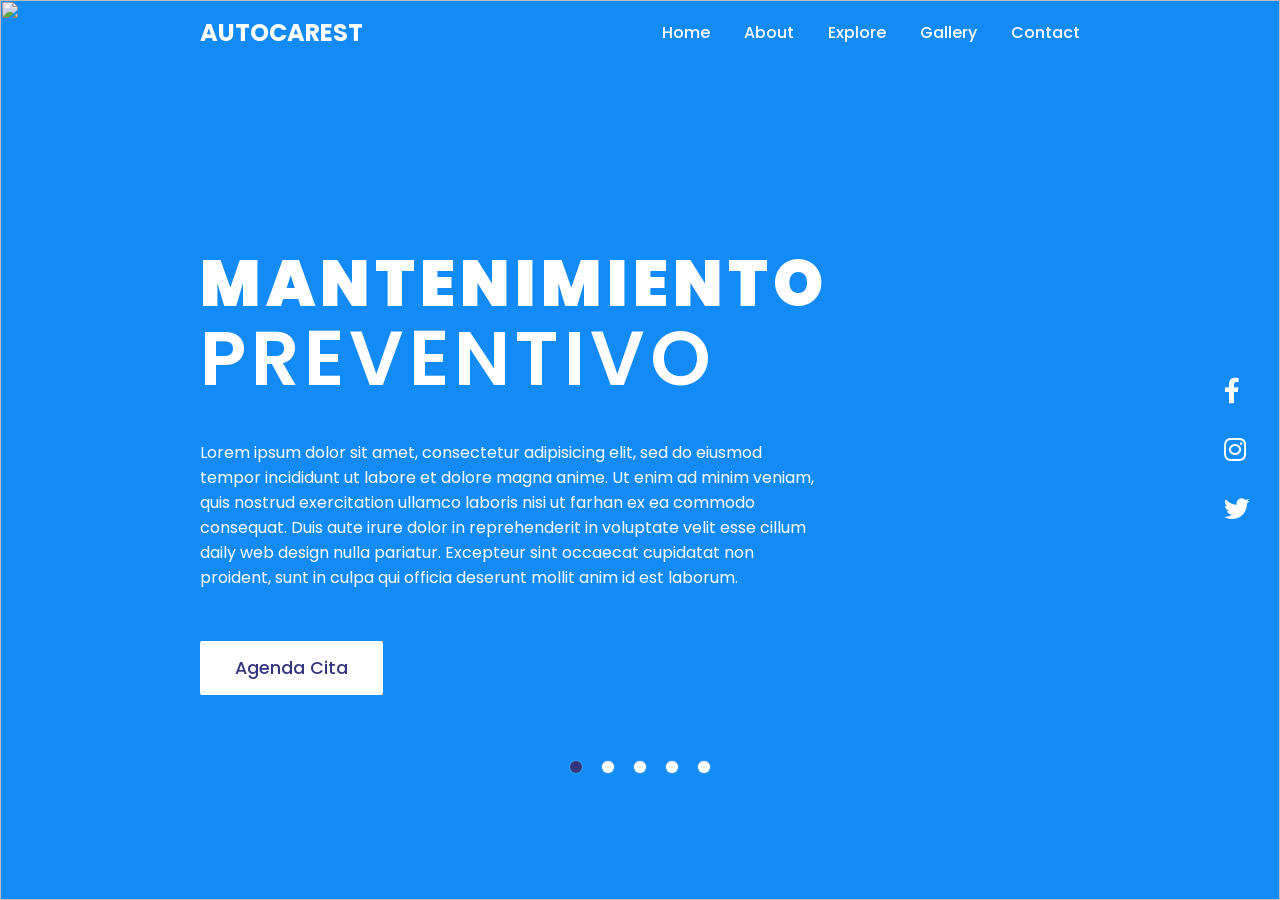
==== index.html @ a87ef195 "Algunos cambiossss" ====
<!DOCTYPE html>
<html lang="en">
<head>
    <meta charset="UTF-8">
    <meta http-equiv="X-UA-Compatible" content="IE=edge">
    <meta name="viewport" content="width=device-width, initial-scale=1.0">
    <title>Responsive Website Landing Page - With Background Image Slider | Space</title>
    <link rel="stylesheet" href="https://cdnjs.cloudflare.com/ajax/libs/font-awesome/5.14.0/css/all.min.css">
    <link rel="stylesheet" href="./style.css">
    <!-- Principio del widget de globo de Calendly -->
    <link href="https://assets.calendly.com/assets/external/widget.css" rel="stylesheet">
    <script src="https://assets.calendly.com/assets/external/widget.js" type="text/javascript" async></script>
    <script type="text/javascript">window.onload = function() { Calendly.initBadgeWidget({ url: 'https://calendly.com/autocarest/citaprogramada', text: 'AGENDAR', color: '#35357D', textColor: '#ffffff', branding: false }); }</script>
    <!-- Final del widget de globo de Calendly -->
</head>
<body>

    <header>
        <a href="#" class="brand">AUTOCAREST</a>
        <div class="menu-btn">
            <div class="navigation">
                <div class="navigation-items">
                    <a href="#">Home</a>
                    <a href="#">About</a>
                    <a href="#">Explore</a>
                    <a href="#">Gallery</a>
                    <a href="#">Contact</a>
                </div>
            </div>
        </div>
    </header>

    <section class="home">
        <img decoding="async" class="img-slide active" src="https://lubrication-management.com/wp-content/uploads/sites/3/2017/05/IMG_LM_CambioAceite_767x431.jpg" ></img>
        <img decoding="async" class="img-slide" src="https://autochimps.com/wp-content/uploads/2020/07/mechanic-repairing-or-rebuilding-engine-1024x576.jpg" ></img>
        <img decoding="async" class="img-slide" src="https://i.ebayimg.com/images/g/aMwAAOSwoHZiBffL/s-l1600.jpg" ></img>
        <img decoding="async" class="img-slide" src="https://lubrication-management.com/wp-content/uploads/sites/3/2017/05/IMG_LM_CambioAceite_767x431.jpg" ></img>
        <img decoding="async" class="img-slide" src="https://i.ebayimg.com/images/g/aMwAAOSwoHZiBffL/s-l1600.jpg" ></img>
        <div class="content active">
            <h1>MANTENIMIENTO<br><span>PREVENTIVO</span></h1>
            <p>Lorem ipsum dolor sit amet, consectetur adipisicing elit, sed do eiusmod tempor incididunt ut labore et dolore magna anime. Ut enim ad minim veniam, quis nostrud exercitation ullamco laboris nisi ut farhan ex ea commodo consequat. Duis aute irure dolor in reprehenderit in voluptate velit esse cillum daily web design nulla pariatur. Excepteur sint occaecat cupidatat non proident, sunt in culpa qui officia deserunt mollit anim id est laborum.</p>
          <a href="#">Agenda Cita</a>
        </div>
        <div class="content">
          <h1>STARSHIP UPDATE.<br><span>Rocket</span></h1>
          <p>Lorem ipsum dolor sit amet, consectetur adipisicing elit, sed do eiusmod tempor incididunt ut labore et dolore magna anime. Ut enim ad minim veniam, quis nostrud exercitation ullamco laboris nisi ut farhan ex ea commodo consequat. Duis aute irure dolor in reprehenderit in voluptate velit esse cillum daily web design nulla pariatur. Excepteur sint occaecat cupidatat non proident, sunt in culpa qui officia deserunt mollit anim id est laborum.</p>
          <a href="#">Read More</a>
        </div>
        <div class="content">
          <h1>INTELSAT.<br><span>G-31MISSION</span></h1>
          <p>Lorem ipsum dolor sit amet, consectetur adipisicing elit, sed do eiusmod tempor incididunt ut labore et dolore magna anime. Ut enim ad minim veniam, quis nostrud exercitation ullamco laboris nisi ut farhan ex ea commodo consequat. Duis aute irure dolor in reprehenderit in voluptate velit esse cillum daily web design nulla pariatur. Excepteur sint occaecat cupidatat non proident, sunt in culpa qui officia deserunt mollit anim id est laborum.</p>
          <a href="#">Read More</a>
        </div>
        <div class="content">
          <h1>NASA ASTRONAUTS.<br><span>THE MOON</span></h1>
          <p>Lorem ipsum dolor sit amet, consectetur adipisicing elit, sed do eiusmod tempor incididunt ut labore et dolore magna anime. Ut enim ad minim veniam, quis nostrud exercitation ullamco laboris nisi ut farhan ex ea commodo consequat. Duis aute irure dolor in reprehenderit in voluptate velit esse cillum daily web design nulla pariatur. Excepteur sint occaecat cupidatat non proident, sunt in culpa qui officia deserunt mollit anim id est laborum.</p>
          <a href="#">Read More</a>
        </div>
        <div class="content">
          <h1>Space Travel.<br><span>Rocket</span></h1>
          <p>Lorem ipsum dolor sit amet, consectetur adipisicing elit, sed do eiusmod tempor incididunt ut labore et dolore magna anime. Ut enim ad minim veniam, quis nostrud exercitation ullamco laboris nisi ut farhan ex ea commodo consequat. Duis aute irure dolor in reprehenderit in voluptate velit esse cillum daily web design nulla pariatur. Excepteur sint occaecat cupidatat non proident, sunt in culpa qui officia deserunt mollit anim id est laborum.</p>
          <a href="#">Read More</a>
        </div>
        <div class="media-icons">
            <a href="#"><i class="fab fa-facebook-f"></i></a>
            <a href="#"><i class="fab fa-instagram"></i></a>
            <a href="#"><i class="fab fa-twitter"></i></a>
        </div>
        <div class="slider-navigation">
            <div class="nav-btn active"></div>
            <div class="nav-btn"></div>
            <div class="nav-btn"></div>
            <div class="nav-btn"></div>
            <div class="nav-btn"></div>
        </div>
    </section> <script src="./script.js" defer data-deferred="1"></script> </body>
</html>
---- style.css ----
@import url('https://fonts.googleapis.com/css2?family=Poppins:wght@200;300;400;500;600;700;800;900&display=swap');

*{
    margin: 0;
    padding: 0;
    box-sizing: border-box;
    font-family: "Poppins", sans-serif;
}

header{
    z-index: 999;
    position: absolute;
    top: 0;
    left: 0;
    width: 100%;
    display: flex;
    justify-content: space-between;
    align-items: center;
    padding: 15px 200px;
    transition: 0.5s ease;
}

header .brand{
    color: #fff;
    font-size: 1.5rem;
    font-weight: 700;
    text-transform: uppercase;
    text-decoration: none;
}

header .brand:hover{
    color: #35357D;
}

header .navigation{
    position: relative;
}

header .navigation .navigation-items a{
    position: relative;
    color: #fff;
    font-size: 1em;
    font-weight: 500;
    text-decoration: none;
    margin-left: 30px;
    transition: 0.3s ease;
}

header .navigation .navigation-items a:before{
    content: '';
    position: absolute;
    background: #fff;
    width: 0;
    height: 3px;
    bottom: 0;
    left: 0;
    transition: 0.3s ease;
}

header .navigation .navigation-items a:hover:before{
    width: 100%;
    background: #35357D;
}

section{
    padding: 100px 200px;
}

.home {
    position: relative;
    width: 100%;
    min-height: 100vh;
    display: flex;
    justify-content: center;
    flex-direction: column;
    background: rgba(0, 140, 255, 0.959);
}

.home:before{
    z-index: 777;
    content: '';
    position: absolute;
    background: rgba(251, 3, 3, 0.034);
    width: 100%;
    height: 100%;
    top: 0;
    left: 0;
}

.home .content{
    z-index: 888;
    color: #fff;
    width: 70%;
    margin-top: 50px;
    display: none;
}

.home .content.active{
    display: block;
}

.home .content h1{
    font-size: 4em;
    font-weight: 900;
    text-transform: uppercase;
    letter-spacing: 5px;
    line-height: 75px;
    margin-bottom: 40px;
}

.home .content h1 span{
    font-size: 1.2em;
    font-weight: 600;
}

.home .content p{
    margin-bottom: 65px;
}

.home .content a{
    background: #fff;
    padding: 15px 35px;
    color: #35357D;
    font-size: 1.1em;
    font-weight: 500;
    text-decoration: none;
    border-radius: 2px;
}

.home .content a:hover{
    background: #35357D;
    color: #fff;
}

.home .media-icons{
    z-index: 888;
    position: absolute;
    right: 30px;
    display: flex;
    flex-direction: column;
    transition: 0.5s ease;
}

.home .media-icons a{
    color: #fff;
    font-size: 1.6em;
    transition: 0.3s ease;
}

.home .media-icons a:not(:last-child){
    margin-bottom: 20px;
}

.home .media-icons a:hover{
    transform: scale(1.3);
    color: #35357D;
}

.home img{
    z-index: 000;
    position: absolute;
    top: 0;
    left: 0;
    width: 100%;
    height: 100%;
    object-fit: cover;
}

.slider-navigation{
    z-index: 888;
    position: relative;
    display: flex;
    justify-content: center;
    align-items: center;
    transform: translateY(80px);
    margin-bottom: 12px;
}

.slider-navigation .nav-btn{
    width: 12px;
    height: 12px;
    background: #fff;
    border-radius: 50%;
    cursor: pointer;
    box-shadow: 0 0 2px rgba(255, 255, 255, 0.5);
    transition: 0.3s ease;
}

.slider-navigation .nav-btn.active{
    background: #35357D;
}

.slider-navigation .nav-btn:not(:last-child){
    margin-right: 20px;
}

.slider-navigation .nav-btn:hover{
    transform: scale(1.2);
}

.img-slide{
    position: absolute;
    width: 100%;
    clip-path: circle(0% at 0 50%);
}

.img-slide.active{
    clip-path: circle(150% at 0 50%);
    transition: 2s ease;
    transition-property: clip-path;
}

@media (max-width: 1040px){
    header{
        padding: 12px 20px;
    }
    section{
        padding: 100px 20px;
    }
    .home .media-icons{
        right: 15px;
    }
    header .navigation{
        display: none;
    }
    header .navigation.active{
        position: fixed;
        width: 100%;
        height: 100%;
        top: 0;
        left: 0;
        display: flex;
        justify-content: center;
        align-items: center;
        background: rgba(1, 1, 1, 0.5);
    }

    header .navigation .navigation-items a{
        color: #222;
        font-size: 1.2em;
        margin: 20px;
    }
    header .navigation .navigation-items a:before{
        background: #222;
        height: 5px;
    }
    header .navigation .navigation-items{
        background: #fff;
        width: 600px;
        max-width: 600px;
        margin: 20px;
        padding: 40px;
        display: flex;
        flex-direction: column;
        align-items: center;
        border-radius: 5px;
        box-shadow: 0 5px 25px rgb(1 1 1 / 20%);
    }
    .menu-btn{
        background: url(menu.png)no-repeat;
        background-size: 30px;
        background-position: center;
        width: 40px;
        height: 40px;
        cursor: pointer;
        transition: 0.3s ease;
    }
    .menu-btn.active{
        z-index: 999;
        background: url(close.png)no-repeat;
        background-size: 25px;
        background-position: center;
        transition: 0.3s ease;
    }
}

@media (max-width: 560px){
    .home .content h1{
        font-size: 2em;
        line-height: 60px;
    }
}
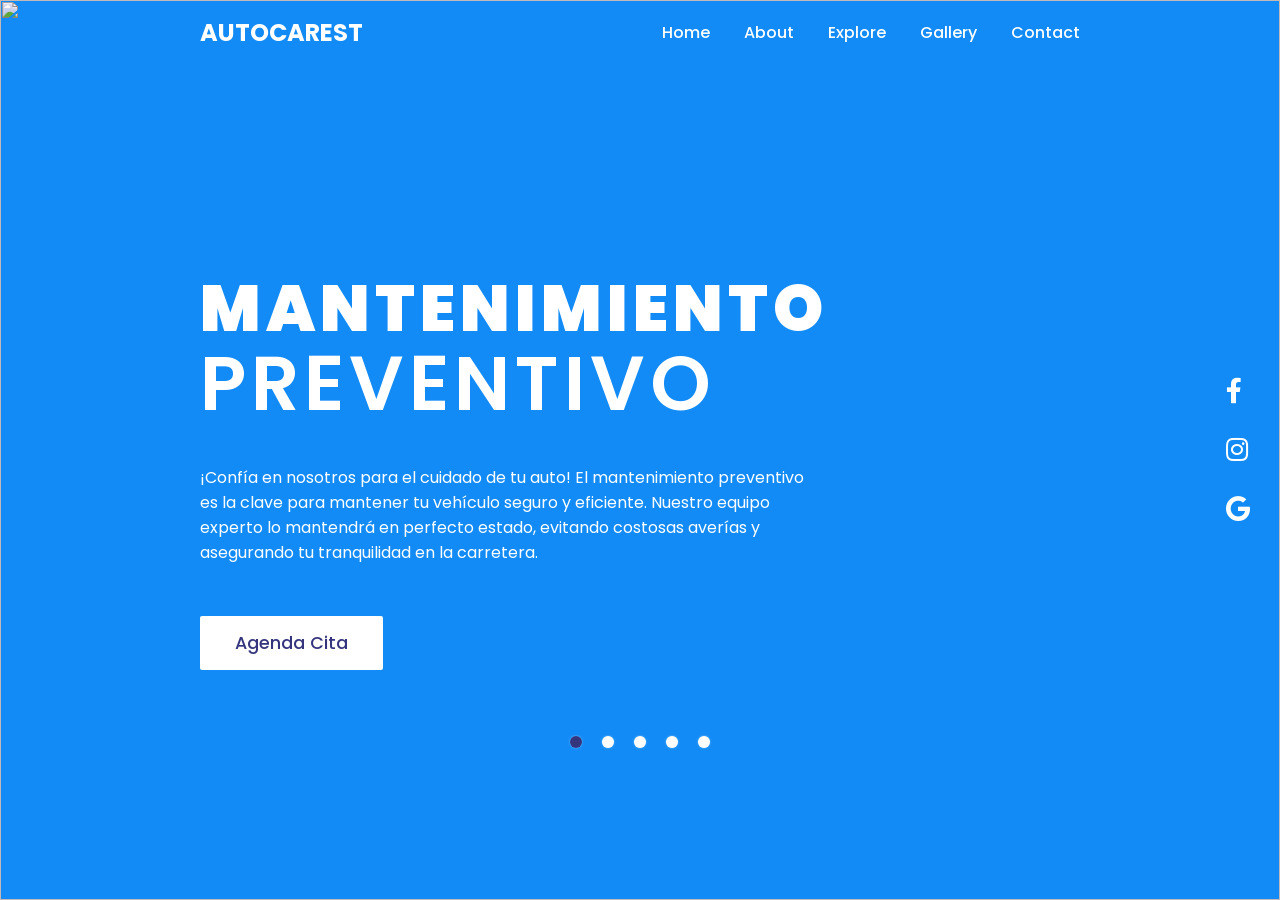
==== commit 38871b47: "Algunos cambiossss" ====
--- a/index.html
+++ b/index.html
@@ -16,15 +16,15 @@
 <body>
 
     <header>
-        <a href="#" class="brand">AUTOCAREST</a>
+        <a href="./index.html" class="brand">AUTOCAREST</a>
         <div class="menu-btn">
             <div class="navigation">
                 <div class="navigation-items">
-                    <a href="#">Home</a>
-                    <a href="#">About</a>
-                    <a href="#">Explore</a>
-                    <a href="#">Gallery</a>
-                    <a href="#">Contact</a>
+                    <a href="./index.html">Home</a>
+                    <a href="./about.html">About</a>
+                    <a href="./DataKeep.html">Explore</a>
+                    <a href="./index.html">Gallery</a>
+                    <a href="./index.html">Contact</a>
                 </div>
             </div>
         </div>
@@ -37,34 +37,34 @@
         <img decoding="async" class="img-slide" src="https://lubrication-management.com/wp-content/uploads/sites/3/2017/05/IMG_LM_CambioAceite_767x431.jpg" ></img>
         <img decoding="async" class="img-slide" src="https://i.ebayimg.com/images/g/aMwAAOSwoHZiBffL/s-l1600.jpg" ></img>
         <div class="content active">
-            <h1>MANTENIMIENTO<br><span>PREVENTIVO</span></h1>
-            <p>Lorem ipsum dolor sit amet, consectetur adipisicing elit, sed do eiusmod tempor incididunt ut labore et dolore magna anime. Ut enim ad minim veniam, quis nostrud exercitation ullamco laboris nisi ut farhan ex ea commodo consequat. Duis aute irure dolor in reprehenderit in voluptate velit esse cillum daily web design nulla pariatur. Excepteur sint occaecat cupidatat non proident, sunt in culpa qui officia deserunt mollit anim id est laborum.</p>
-          <a href="#">Agenda Cita</a>
+            <h1>MANTENIMIENTO<br><span>Preventivo</span></h1>
+            <p>¡Confía en nosotros para el cuidado de tu auto! El mantenimiento preventivo es la clave para mantener tu vehículo seguro y eficiente. Nuestro equipo experto lo mantendrá en perfecto estado, evitando costosas averías y asegurando tu tranquilidad en la carretera.</p>
+          <a href="https://calendly.com/autocarest/citaprogramada" >Agenda Cita</a>
         </div>
         <div class="content">
-          <h1>STARSHIP UPDATE.<br><span>Rocket</span></h1>
-          <p>Lorem ipsum dolor sit amet, consectetur adipisicing elit, sed do eiusmod tempor incididunt ut labore et dolore magna anime. Ut enim ad minim veniam, quis nostrud exercitation ullamco laboris nisi ut farhan ex ea commodo consequat. Duis aute irure dolor in reprehenderit in voluptate velit esse cillum daily web design nulla pariatur. Excepteur sint occaecat cupidatat non proident, sunt in culpa qui officia deserunt mollit anim id est laborum.</p>
-          <a href="#">Read More</a>
+          <h1>MANTENIMIENTO<br><span>Correctivo</span></h1>
+          <p>Cuando necesites ayuda inmediata, nuestro servicio de mantenimiento correctivo está a tu disposición. Resolveremos rápidamente cualquier problema y te devolveremos la confianza en tu vehículo. ¡Deja que nuestros expertos cuiden de tu auto y mantén tu camino siempre seguro!</p>
+          <a href="https://calendly.com/autocarest/citaprogramada" >Agenda Cita</a>
         </div>
         <div class="content">
-          <h1>INTELSAT.<br><span>G-31MISSION</span></h1>
-          <p>Lorem ipsum dolor sit amet, consectetur adipisicing elit, sed do eiusmod tempor incididunt ut labore et dolore magna anime. Ut enim ad minim veniam, quis nostrud exercitation ullamco laboris nisi ut farhan ex ea commodo consequat. Duis aute irure dolor in reprehenderit in voluptate velit esse cillum daily web design nulla pariatur. Excepteur sint occaecat cupidatat non proident, sunt in culpa qui officia deserunt mollit anim id est laborum.</p>
-          <a href="#">Read More</a>
+          <h1>Importaciones<br><span>Autopartes y más...</span></h1>
+          <p>¡Tu fuente confiable para importar piezas de automóviles de calidad! En nuestro servicio de importación de auto partes, te brindamos acceso a componentes de alto rendimiento y calidad excepcional. Confía en nosotros para abastecer tu taller con las mejores piezas, asegurando que tus clientes tengan siempre la mejor solución para sus vehículos. Desde motores hasta frenos y mucho más, simplificamos la importación para que puedas ofrecer un servicio de primera clase y destacar en la industria automotriz. ¡Optimiza tus operaciones y mejora la satisfacción del cliente con nuestras piezas de importación!</p>
+          <a href="https://calendly.com/autocarest/citaprogramada" >Agenda Cita</a>
         </div>
         <div class="content">
-          <h1>NASA ASTRONAUTS.<br><span>THE MOON</span></h1>
-          <p>Lorem ipsum dolor sit amet, consectetur adipisicing elit, sed do eiusmod tempor incididunt ut labore et dolore magna anime. Ut enim ad minim veniam, quis nostrud exercitation ullamco laboris nisi ut farhan ex ea commodo consequat. Duis aute irure dolor in reprehenderit in voluptate velit esse cillum daily web design nulla pariatur. Excepteur sint occaecat cupidatat non proident, sunt in culpa qui officia deserunt mollit anim id est laborum.</p>
-          <a href="#">Read More</a>
+          <h1>Historial<br><span>Vehicular</span></h1>
+          <p>¡Toma el control con nuestro servicio de historial de trabajos en tu vehículo! En nuestra plataforma, mantenemos un registro detallado de cada servicio realizado en tu automóvil, proporcionándote acceso instantáneo a toda la información que necesitas. Desde mantenimiento preventivo hasta reparaciones correctivas, te ofrecemos una visión completa de la historia de tu vehículo. Esto no solo te ayuda a mantener un mantenimiento óptimo, sino que también simplifica la planificación de futuros servicios. Con nosotros, siempre tendrás el poder de tomar decisiones informadas para mantener tu vehículo en su mejor estado y maximizar su rendimiento. ¡Confía en nuestra plataforma para mantener tu historial de trabajos en orden!</p>
+          <a href="https://calendly.com/autocarest/citaprogramada" >Agenda Cita</a>
         </div>
         <div class="content">
           <h1>Space Travel.<br><span>Rocket</span></h1>
           <p>Lorem ipsum dolor sit amet, consectetur adipisicing elit, sed do eiusmod tempor incididunt ut labore et dolore magna anime. Ut enim ad minim veniam, quis nostrud exercitation ullamco laboris nisi ut farhan ex ea commodo consequat. Duis aute irure dolor in reprehenderit in voluptate velit esse cillum daily web design nulla pariatur. Excepteur sint occaecat cupidatat non proident, sunt in culpa qui officia deserunt mollit anim id est laborum.</p>
-          <a href="#">Read More</a>
+          <a href="https://calendly.com/autocarest/citaprogramada" >Agenda Cita</a>
         </div>
         <div class="media-icons">
-            <a href="#"><i class="fab fa-facebook-f"></i></a>
-            <a href="#"><i class="fab fa-instagram"></i></a>
-            <a href="#"><i class="fab fa-twitter"></i></a>
+            <a href="https://www.facebook.com/autocarest/"><i class="fab fa-facebook-f"></i></a>
+            <a href="https://www.instagram.com/autocarest/?hl=es"><i class="fab fa-instagram"></i></a>
+            <a href="https://goo.gl/maps/JjCUqoj7Ka4JVydS7"><i class="fab fa-google"></i></a>
         </div>
         <div class="slider-navigation">
             <div class="nav-btn active"></div>
--- a/style.css
+++ b/style.css
@@ -257,7 +257,8 @@
         box-shadow: 0 5px 25px rgb(1 1 1 / 20%);
     }
     .menu-btn{
-        background: url(menu.png)no-repeat;
+        color: white;
+        background: url(./images/menu.png)no-repeat;
         background-size: 30px;
         background-position: center;
         width: 40px;
@@ -267,7 +268,7 @@
     }
     .menu-btn.active{
         z-index: 999;
-        background: url(close.png)no-repeat;
+        background: url(./images/close.png)no-repeat;
         background-size: 25px;
         background-position: center;
         transition: 0.3s ease;
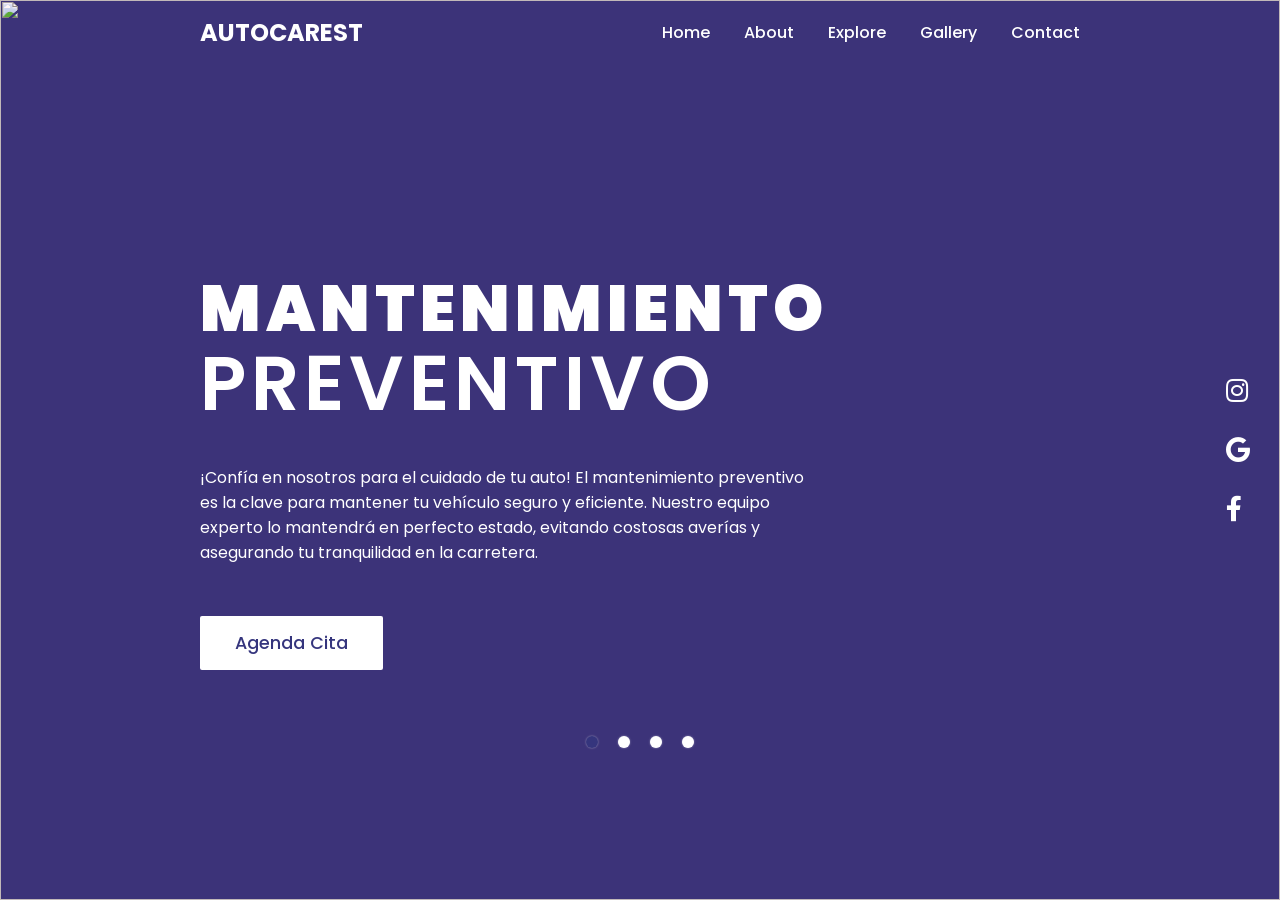
==== commit e29de3ac: "Algunos cambiossss" ====
--- a/index.html
+++ b/index.html
@@ -35,7 +35,6 @@
         <img decoding="async" class="img-slide" src="https://autochimps.com/wp-content/uploads/2020/07/mechanic-repairing-or-rebuilding-engine-1024x576.jpg" ></img>
         <img decoding="async" class="img-slide" src="https://i.ebayimg.com/images/g/aMwAAOSwoHZiBffL/s-l1600.jpg" ></img>
         <img decoding="async" class="img-slide" src="https://lubrication-management.com/wp-content/uploads/sites/3/2017/05/IMG_LM_CambioAceite_767x431.jpg" ></img>
-        <img decoding="async" class="img-slide" src="https://i.ebayimg.com/images/g/aMwAAOSwoHZiBffL/s-l1600.jpg" ></img>
         <div class="content active">
             <h1>MANTENIMIENTO<br><span>Preventivo</span></h1>
             <p>¡Confía en nosotros para el cuidado de tu auto! El mantenimiento preventivo es la clave para mantener tu vehículo seguro y eficiente. Nuestro equipo experto lo mantendrá en perfecto estado, evitando costosas averías y asegurando tu tranquilidad en la carretera.</p>
@@ -56,19 +55,13 @@
           <p>¡Toma el control con nuestro servicio de historial de trabajos en tu vehículo! En nuestra plataforma, mantenemos un registro detallado de cada servicio realizado en tu automóvil, proporcionándote acceso instantáneo a toda la información que necesitas. Desde mantenimiento preventivo hasta reparaciones correctivas, te ofrecemos una visión completa de la historia de tu vehículo. Esto no solo te ayuda a mantener un mantenimiento óptimo, sino que también simplifica la planificación de futuros servicios. Con nosotros, siempre tendrás el poder de tomar decisiones informadas para mantener tu vehículo en su mejor estado y maximizar su rendimiento. ¡Confía en nuestra plataforma para mantener tu historial de trabajos en orden!</p>
           <a href="https://calendly.com/autocarest/citaprogramada" >Agenda Cita</a>
         </div>
-        <div class="content">
-          <h1>Space Travel.<br><span>Rocket</span></h1>
-          <p>Lorem ipsum dolor sit amet, consectetur adipisicing elit, sed do eiusmod tempor incididunt ut labore et dolore magna anime. Ut enim ad minim veniam, quis nostrud exercitation ullamco laboris nisi ut farhan ex ea commodo consequat. Duis aute irure dolor in reprehenderit in voluptate velit esse cillum daily web design nulla pariatur. Excepteur sint occaecat cupidatat non proident, sunt in culpa qui officia deserunt mollit anim id est laborum.</p>
-          <a href="https://calendly.com/autocarest/citaprogramada" >Agenda Cita</a>
-        </div>
         <div class="media-icons">
-            <a href="https://www.facebook.com/autocarest/"><i class="fab fa-facebook-f"></i></a>
             <a href="https://www.instagram.com/autocarest/?hl=es"><i class="fab fa-instagram"></i></a>
             <a href="https://goo.gl/maps/JjCUqoj7Ka4JVydS7"><i class="fab fa-google"></i></a>
+            <a href="https://www.facebook.com/autocarest/"><i class="fab fa-facebook-f"></i></a>
         </div>
         <div class="slider-navigation">
             <div class="nav-btn active"></div>
-            <div class="nav-btn"></div>
             <div class="nav-btn"></div>
             <div class="nav-btn"></div>
             <div class="nav-btn"></div>
--- a/style.css
+++ b/style.css
@@ -73,7 +73,7 @@
     display: flex;
     justify-content: center;
     flex-direction: column;
-    background: rgba(0, 140, 255, 0.959);
+    background: #35357D;
 }
 
 .home:before{
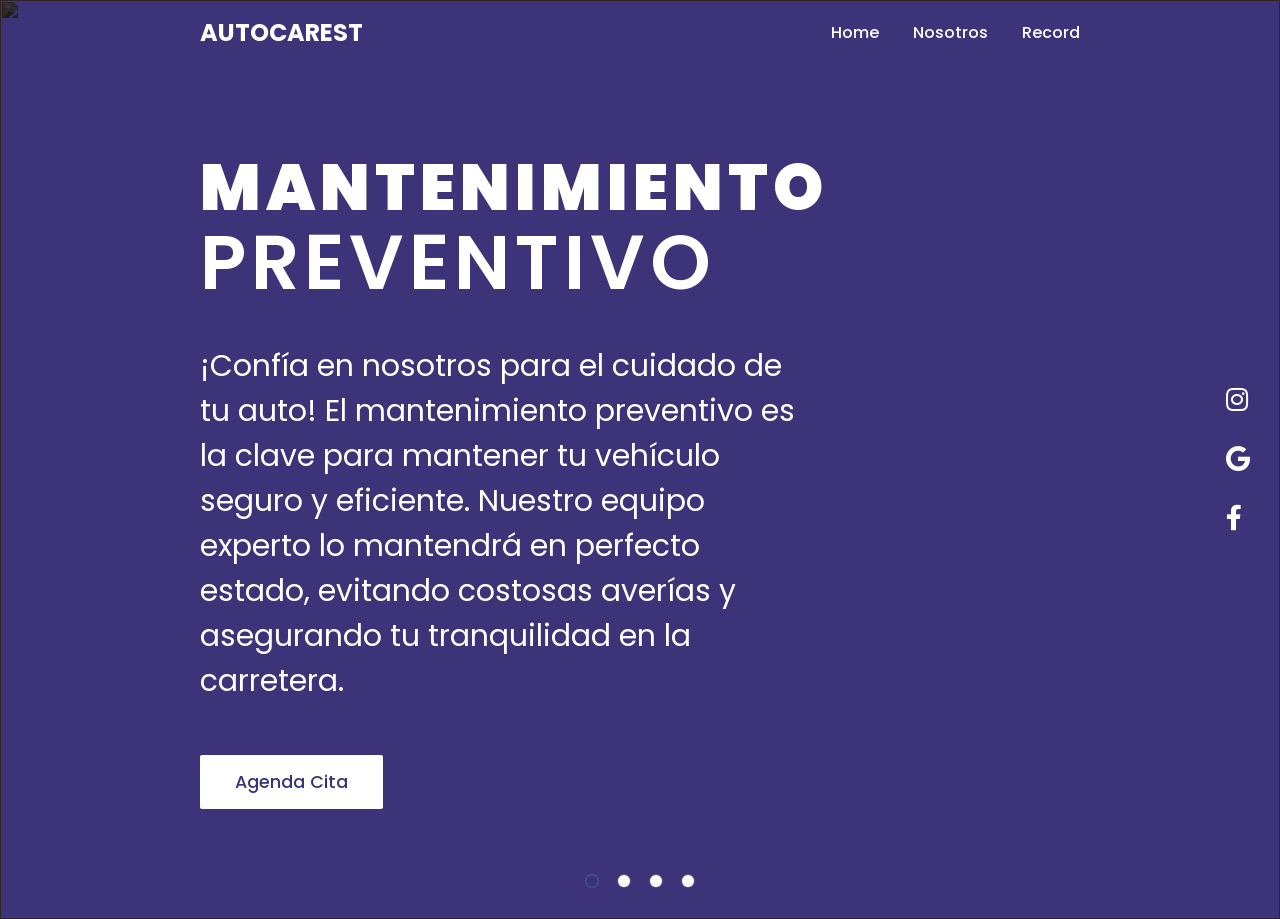
==== commit c5e4e8ce: "Algunos cambiossss" ====
--- a/index.html
+++ b/index.html
@@ -7,7 +7,7 @@
     <title>Responsive Website Landing Page - With Background Image Slider | Space</title>
     <link rel="stylesheet" href="https://cdnjs.cloudflare.com/ajax/libs/font-awesome/5.14.0/css/all.min.css">
     <link rel="stylesheet" href="./style.css">
-    <!-- Principio del widget de globo de Calendly -->
+    <!-- Principio del widget de globo de Calendly 
     <link href="https://assets.calendly.com/assets/external/widget.css" rel="stylesheet">
     <script src="https://assets.calendly.com/assets/external/widget.js" type="text/javascript" async></script>
     <script type="text/javascript">window.onload = function() { Calendly.initBadgeWidget({ url: 'https://calendly.com/autocarest/citaprogramada', text: 'AGENDAR', color: '#35357D', textColor: '#ffffff', branding: false }); }</script>
@@ -21,39 +21,37 @@
             <div class="navigation">
                 <div class="navigation-items">
                     <a href="./index.html">Home</a>
-                    <a href="./about.html">About</a>
-                    <a href="./DataKeep.html">Explore</a>
-                    <a href="./index.html">Gallery</a>
-                    <a href="./index.html">Contact</a>
+                    <a href="./about.html">Nosotros</a>
+                    <a href="./DataKeep.html">Record</a>
                 </div>
             </div>
         </div>
     </header>
 
     <section class="home">
-        <img decoding="async" class="img-slide active" src="https://lubrication-management.com/wp-content/uploads/sites/3/2017/05/IMG_LM_CambioAceite_767x431.jpg" ></img>
-        <img decoding="async" class="img-slide" src="https://autochimps.com/wp-content/uploads/2020/07/mechanic-repairing-or-rebuilding-engine-1024x576.jpg" ></img>
-        <img decoding="async" class="img-slide" src="https://i.ebayimg.com/images/g/aMwAAOSwoHZiBffL/s-l1600.jpg" ></img>
-        <img decoding="async" class="img-slide" src="https://lubrication-management.com/wp-content/uploads/sites/3/2017/05/IMG_LM_CambioAceite_767x431.jpg" ></img>
+        <img decoding="async" style="filter: brightness(20%);" class="img-slide active" src="https://lubrication-management.com/wp-content/uploads/sites/3/2017/05/IMG_LM_CambioAceite_767x431.jpg" ></img>
+        <img decoding="async" style="filter: brightness(20%);" class="img-slide" src="https://autochimps.com/wp-content/uploads/2020/07/mechanic-repairing-or-rebuilding-engine-1024x576.jpg" ></img>
+        <img decoding="async" style="filter: brightness(20%);" class="img-slide" src="https://i.ebayimg.com/images/g/aMwAAOSwoHZiBffL/s-l1600.jpg" ></img>
+        <img decoding="async" style="filter: brightness(20%);" class="img-slide" src="https://lubrication-management.com/wp-content/uploads/sites/3/2017/05/IMG_LM_CambioAceite_767x431.jpg" ></img>
         <div class="content active">
             <h1>MANTENIMIENTO<br><span>Preventivo</span></h1>
-            <p>¡Confía en nosotros para el cuidado de tu auto! El mantenimiento preventivo es la clave para mantener tu vehículo seguro y eficiente. Nuestro equipo experto lo mantendrá en perfecto estado, evitando costosas averías y asegurando tu tranquilidad en la carretera.</p>
+            <p style="font-size: 30px;">¡Confía en nosotros para el cuidado de tu auto! El mantenimiento preventivo es la clave para mantener tu vehículo seguro y eficiente. Nuestro equipo experto lo mantendrá en perfecto estado, evitando costosas averías y asegurando tu tranquilidad en la carretera.</p>
           <a href="https://calendly.com/autocarest/citaprogramada" >Agenda Cita</a>
         </div>
         <div class="content">
           <h1>MANTENIMIENTO<br><span>Correctivo</span></h1>
-          <p>Cuando necesites ayuda inmediata, nuestro servicio de mantenimiento correctivo está a tu disposición. Resolveremos rápidamente cualquier problema y te devolveremos la confianza en tu vehículo. ¡Deja que nuestros expertos cuiden de tu auto y mantén tu camino siempre seguro!</p>
+          <p style="font-size: 30px;"> Cuando necesites ayuda inmediata, nuestro servicio de mantenimiento correctivo está a tu disposición. Resolveremos rápidamente cualquier problema y te devolveremos la confianza en tu vehículo. ¡Deja que nuestros expertos cuiden de tu auto y mantén tu camino siempre seguro!</p>
           <a href="https://calendly.com/autocarest/citaprogramada" >Agenda Cita</a>
         </div>
         <div class="content">
           <h1>Importaciones<br><span>Autopartes y más...</span></h1>
-          <p>¡Tu fuente confiable para importar piezas de automóviles de calidad! En nuestro servicio de importación de auto partes, te brindamos acceso a componentes de alto rendimiento y calidad excepcional. Confía en nosotros para abastecer tu taller con las mejores piezas, asegurando que tus clientes tengan siempre la mejor solución para sus vehículos. Desde motores hasta frenos y mucho más, simplificamos la importación para que puedas ofrecer un servicio de primera clase y destacar en la industria automotriz. ¡Optimiza tus operaciones y mejora la satisfacción del cliente con nuestras piezas de importación!</p>
+          <p style="font-size: 30px;">¡Tu fuente confiable para importar piezas de automóviles de calidad! En nuestro servicio de importación de auto partes, te brindamos acceso a componentes de alto rendimiento y calidad excepcional. Confía en nosotros para abastecer tu taller con las mejores piezas, asegurando que tus clientes tengan siempre la mejor solución para sus vehículos. Desde motores hasta frenos y mucho más, simplificamos la importación para que puedas ofrecer un servicio de primera clase y destacar en la industria automotriz. ¡Optimiza tus operaciones y mejora la satisfacción del cliente con nuestras piezas de importación!</p>
           <a href="https://calendly.com/autocarest/citaprogramada" >Agenda Cita</a>
         </div>
         <div class="content">
           <h1>Historial<br><span>Vehicular</span></h1>
-          <p>¡Toma el control con nuestro servicio de historial de trabajos en tu vehículo! En nuestra plataforma, mantenemos un registro detallado de cada servicio realizado en tu automóvil, proporcionándote acceso instantáneo a toda la información que necesitas. Desde mantenimiento preventivo hasta reparaciones correctivas, te ofrecemos una visión completa de la historia de tu vehículo. Esto no solo te ayuda a mantener un mantenimiento óptimo, sino que también simplifica la planificación de futuros servicios. Con nosotros, siempre tendrás el poder de tomar decisiones informadas para mantener tu vehículo en su mejor estado y maximizar su rendimiento. ¡Confía en nuestra plataforma para mantener tu historial de trabajos en orden!</p>
-          <a href="https://calendly.com/autocarest/citaprogramada" >Agenda Cita</a>
+          <p style="font-size: 30px;">¡Toma el control con nuestro servicio de historial de trabajos en tu vehículo! En nuestra plataforma, mantenemos un registro detallado de cada servicio realizado en tu automóvil, proporcionándote acceso instantáneo a toda la información que necesitas. Desde mantenimiento preventivo hasta reparaciones correctivas, te ofrecemos una visión completa de la historia de tu vehículo. Esto no solo te ayuda a mantener un mantenimiento óptimo, sino que también simplifica la planificación de futuros servicios. Con nosotros, siempre tendrás el poder de tomar decisiones informadas para mantener tu vehículo en su mejor estado y maximizar su rendimiento. ¡Confía en nuestra plataforma para mantener tu historial de trabajos en orden!</p>
+          <a href="https://calendly.com/autocarest/citaprogramada">Solicitar Historia</a>
         </div>
         <div class="media-icons">
             <a href="https://www.instagram.com/autocarest/?hl=es"><i class="fab fa-instagram"></i></a>
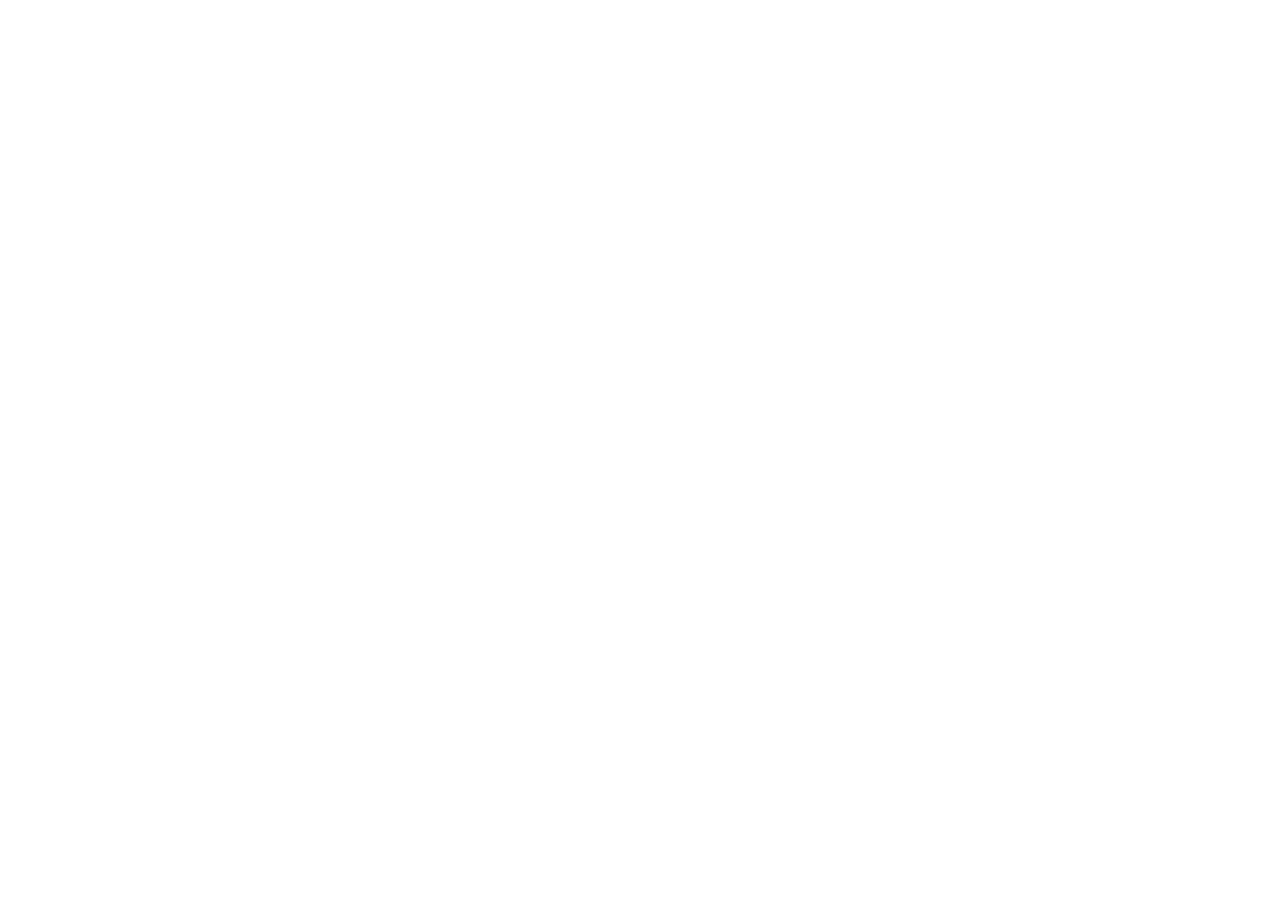
==== commit b2b1171d: "Segunda version" ====
--- a/index.html
+++ b/index.html
@@ -1,69 +1,22 @@
-<!DOCTYPE html>
+<!doctype html>
 <html lang="en">
-<head>
-    <meta charset="UTF-8">
-    <meta http-equiv="X-UA-Compatible" content="IE=edge">
-    <meta name="viewport" content="width=device-width, initial-scale=1.0">
-    <title>Responsive Website Landing Page - With Background Image Slider | Space</title>
-    <link rel="stylesheet" href="https://cdnjs.cloudflare.com/ajax/libs/font-awesome/5.14.0/css/all.min.css">
-    <link rel="stylesheet" href="./style.css">
-    <!-- Principio del widget de globo de Calendly 
-    <link href="https://assets.calendly.com/assets/external/widget.css" rel="stylesheet">
-    <script src="https://assets.calendly.com/assets/external/widget.js" type="text/javascript" async></script>
-    <script type="text/javascript">window.onload = function() { Calendly.initBadgeWidget({ url: 'https://calendly.com/autocarest/citaprogramada', text: 'AGENDAR', color: '#35357D', textColor: '#ffffff', branding: false }); }</script>
-    <!-- Final del widget de globo de Calendly -->
-</head>
-<body>
-
-    <header>
-        <a href="./index.html" class="brand">AUTOCAREST</a>
-        <div class="menu-btn">
-            <div class="navigation">
-                <div class="navigation-items">
-                    <a href="./index.html">Home</a>
-                    <a href="./about.html">Nosotros</a>
-                    <a href="./DataKeep.html">Record</a>
-                </div>
-            </div>
-        </div>
-    </header>
-
-    <section class="home">
-        <img decoding="async" style="filter: brightness(20%);" class="img-slide active" src="https://lubrication-management.com/wp-content/uploads/sites/3/2017/05/IMG_LM_CambioAceite_767x431.jpg" ></img>
-        <img decoding="async" style="filter: brightness(20%);" class="img-slide" src="https://autochimps.com/wp-content/uploads/2020/07/mechanic-repairing-or-rebuilding-engine-1024x576.jpg" ></img>
-        <img decoding="async" style="filter: brightness(20%);" class="img-slide" src="https://i.ebayimg.com/images/g/aMwAAOSwoHZiBffL/s-l1600.jpg" ></img>
-        <img decoding="async" style="filter: brightness(20%);" class="img-slide" src="https://lubrication-management.com/wp-content/uploads/sites/3/2017/05/IMG_LM_CambioAceite_767x431.jpg" ></img>
-        <div class="content active">
-            <h1>MANTENIMIENTO<br><span>Preventivo</span></h1>
-            <p style="font-size: 30px;">¡Confía en nosotros para el cuidado de tu auto! El mantenimiento preventivo es la clave para mantener tu vehículo seguro y eficiente. Nuestro equipo experto lo mantendrá en perfecto estado, evitando costosas averías y asegurando tu tranquilidad en la carretera.</p>
-          <a href="https://calendly.com/autocarest/citaprogramada" >Agenda Cita</a>
-        </div>
-        <div class="content">
-          <h1>MANTENIMIENTO<br><span>Correctivo</span></h1>
-          <p style="font-size: 30px;"> Cuando necesites ayuda inmediata, nuestro servicio de mantenimiento correctivo está a tu disposición. Resolveremos rápidamente cualquier problema y te devolveremos la confianza en tu vehículo. ¡Deja que nuestros expertos cuiden de tu auto y mantén tu camino siempre seguro!</p>
-          <a href="https://calendly.com/autocarest/citaprogramada" >Agenda Cita</a>
-        </div>
-        <div class="content">
-          <h1>Importaciones<br><span>Autopartes y más...</span></h1>
-          <p style="font-size: 30px;">¡Tu fuente confiable para importar piezas de automóviles de calidad! En nuestro servicio de importación de auto partes, te brindamos acceso a componentes de alto rendimiento y calidad excepcional. Confía en nosotros para abastecer tu taller con las mejores piezas, asegurando que tus clientes tengan siempre la mejor solución para sus vehículos. Desde motores hasta frenos y mucho más, simplificamos la importación para que puedas ofrecer un servicio de primera clase y destacar en la industria automotriz. ¡Optimiza tus operaciones y mejora la satisfacción del cliente con nuestras piezas de importación!</p>
-          <a href="https://calendly.com/autocarest/citaprogramada" >Agenda Cita</a>
-        </div>
-        <div class="content">
-          <h1>Historial<br><span>Vehicular</span></h1>
-          <p style="font-size: 30px;">¡Toma el control con nuestro servicio de historial de trabajos en tu vehículo! En nuestra plataforma, mantenemos un registro detallado de cada servicio realizado en tu automóvil, proporcionándote acceso instantáneo a toda la información que necesitas. Desde mantenimiento preventivo hasta reparaciones correctivas, te ofrecemos una visión completa de la historia de tu vehículo. Esto no solo te ayuda a mantener un mantenimiento óptimo, sino que también simplifica la planificación de futuros servicios. Con nosotros, siempre tendrás el poder de tomar decisiones informadas para mantener tu vehículo en su mejor estado y maximizar su rendimiento. ¡Confía en nuestra plataforma para mantener tu historial de trabajos en orden!</p>
-          <a href="https://calendly.com/autocarest/citaprogramada">Solicitar Historia</a>
-        </div>
-        <div class="media-icons">
-            <a href="https://www.instagram.com/autocarest/?hl=es"><i class="fab fa-instagram"></i></a>
-            <a href="https://goo.gl/maps/JjCUqoj7Ka4JVydS7"><i class="fab fa-google"></i></a>
-            <a href="https://www.facebook.com/autocarest/"><i class="fab fa-facebook-f"></i></a>
-        </div>
-        <div class="slider-navigation">
-            <div class="nav-btn active"></div>
-            <div class="nav-btn"></div>
-            <div class="nav-btn"></div>
-            <div class="nav-btn"></div>
-        </div>
-    </section> <script src="./script.js" defer data-deferred="1"></script> </body>
+  <head>
+     <!-- Google tag (gtag.js) -->
+     <script async src="https://www.googletagmanager.com/gtag/js?id=G-PPQBHZZ72C"></script>
+     <script>
+         window.dataLayer = window.dataLayer || [];
+         function gtag(){dataLayer.push(arguments);}
+         gtag('js', new Date());
+ 
+         gtag('config', 'G-PPQBHZZ72C');
+     </script>
+    <meta charset="UTF-8" />
+    <link rel="icon" type="image/svg+xml" href="/vite.svg" />
+    <meta name="viewport" content="width=device-width, initial-scale=1.0" />
+    <title>Autocarest</title>
+  </head>
+  <body>
+    <div id="root"></div>
+    <script type="module" src="/src/main.jsx"></script>
+  </body>
 </html>
-
